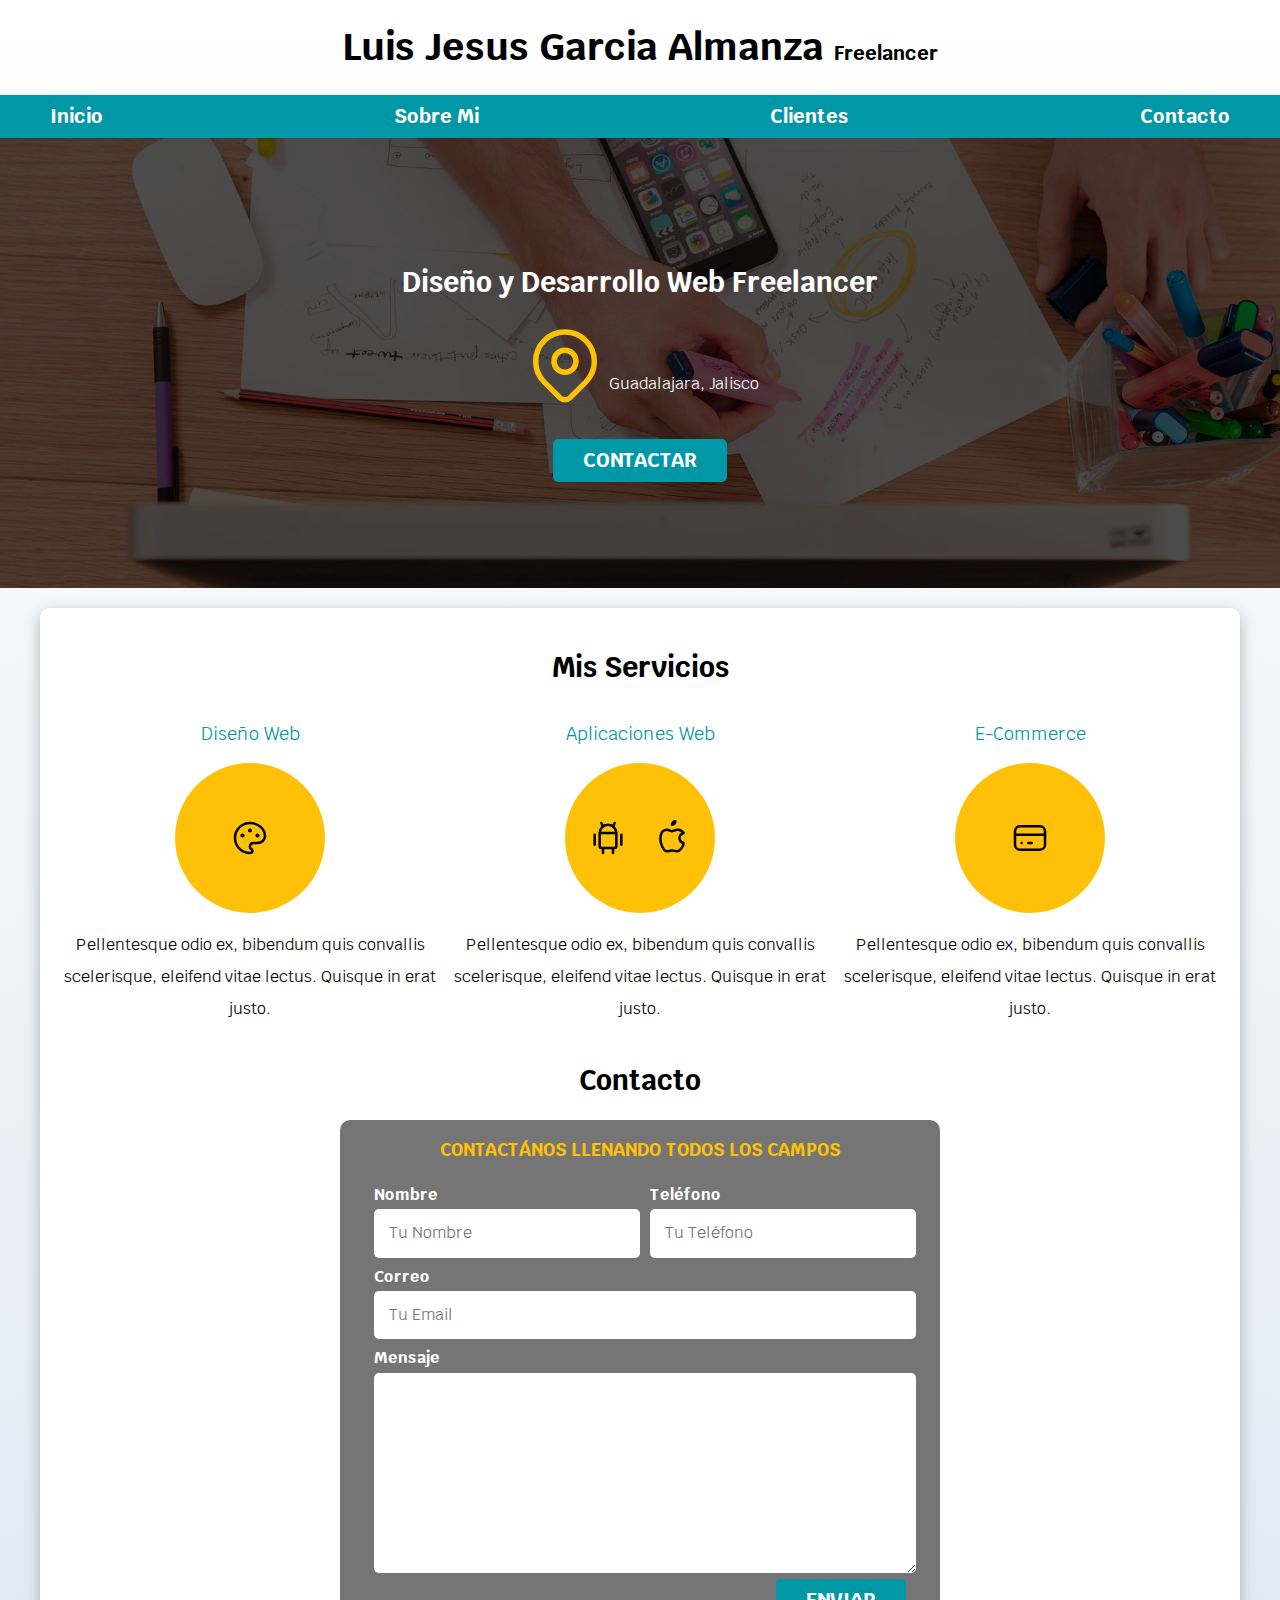
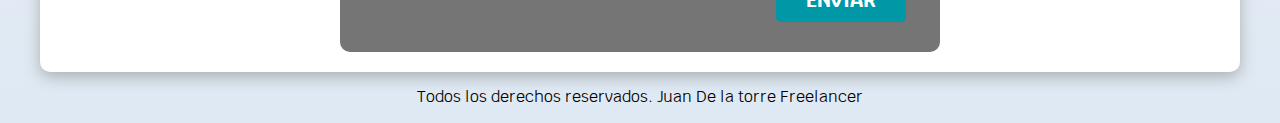
==== freelancer/index.html @ 361d4752 "Add files via upload" ====
<!DOCTYPE html>
<html lang="en">
<head>
    <meta charset="UTF-8">
    <meta name="viewport" content="width=device-width, initial-scale=1.0">
    <title>Diseñador Freelancer</title>
    <link rel="preload" href="css/normalize.css" as="style">
    <link rel="stylesheet" href="css/normalize.css">
    <link href="https://fonts.googleapis.com/css2?family=Krub:wght@400;700&display=swap" rel="stylesheet">
    <link rel="preload" href="css/styles.css" as="style">
    <link href="css/styles.css" rel="stylesheet">
</head>
<body>
    <header>
        <h1 class="titulo">Luis Jesus Garcia Almanza <span>Freelancer</span></h1>
    </header>

    <div class="nav-bg">
        <nav class="navegacion-principal contenedor">
            <a href="#">Inicio</a>
            <a href="#">Sobre Mi</a>
            <a href="#">Clientes</a>
            <a href="#">Contacto</a>
        </nav>
    </div>
    
    <section class="hero">
        <div class="contenido-hero">
            <h2>Diseño y Desarrollo Web <span> Freelancer</span></h2> 
            <div class="ubicacion">
                <svg xmlns="http://www.w3.org/2000/svg" class="icon icon-tabler icon-tabler-map-pin" width="88" height="88" viewBox="0 0 24 24" stroke-width="1.5" stroke="#FFC107" fill="none" stroke-linecap="round" stroke-linejoin="round">
                    <path stroke="none" d="M0 0h24v24H0z"/>
                    <circle cx="12" cy="11" r="3" />
                    <path d="M17.657 16.657L13.414 20.9a1.998 1.998 0 0 1 -2.827 0l-4.244-4.243a8 8 0 1 1 11.314 0z" />
                </svg>
                <p>Guadalajara, Jalisco</p>
            </div>
            <a class="boton" href="#">Contactar</a>
        </div> <!-- .contenido-hero --> 
    </section>
    
    <main class="contenedor sombra">
        <h2>Mis Servicios</h2>

        <div class="servicios">
            <section class="servicio">
                <h3>Diseño Web</h3>
                <div class="iconos">
                    <svg xmlns="http://www.w3.org/2000/svg" class="icon icon-tabler icon-tabler-palette" width="40" height="40" viewBox="0 0 24 24" stroke-width="1.5" stroke="#000000" fill="none" stroke-linecap="round" stroke-linejoin="round">
                        <path stroke="none" d="M0 0h24v24H0z"/>
                        <path d="M12 21a9 9 0 1 1 0 -18a9 8 0 0 1 9 8a4.5 4 0 0 1 -4.5 4h-2.5a2 2 0 0 0 -1 3.75a1.3 1.3 0 0 1 -1 2.25" />
                        <circle cx="7.5" cy="10.5" r=".5" fill="currentColor" />
                        <circle cx="12" cy="7.5" r=".5" fill="currentColor" />
                        <circle cx="16.5" cy="10.5" r=".5" fill="currentColor" />
                    </svg>
                </div>
                <p> Pellentesque odio ex, bibendum quis convallis scelerisque, eleifend vitae lectus. Quisque in erat justo. </p>
            </section>
        
            <section class="servicio">
                <h3>Aplicaciones Web</h3>
                <div class="iconos">
                    <svg xmlns="http://www.w3.org/2000/svg" class="icon icon-tabler icon-tabler-brand-android" width="40" height="40" viewBox="0 0 24 24" stroke-width="1.5" stroke="#000000" fill="none" stroke-linecap="round" stroke-linejoin="round">
                        <path stroke="none" d="M0 0h24v24H0z"/>
                        <line x1="4" y1="10" x2="4" y2="16" />
                        <line x1="20" y1="10" x2="20" y2="16" />
                        <path d="M7 9h10v8a1 1 0 0 1 -1 1h-8a1 1 0 0 1 -1 -1v-8a5 5 0 0 1 10 0" />
                        <line x1="8" y1="3" x2="9" y2="5" />
                        <line x1="16" y1="3" x2="15" y2="5" />
                        <line x1="9" y1="18" x2="9" y2="21" />
                        <line x1="15" y1="18" x2="15" y2="21" />
                    </svg>

                    <svg xmlns="http://www.w3.org/2000/svg" class="icon icon-tabler icon-tabler-brand-apple" width="40" height="40" viewBox="0 0 24 24" stroke-width="1.5" stroke="#000000" fill="none" stroke-linecap="round" stroke-linejoin="round">
                        <path stroke="none" d="M0 0h24v24H0z"/>
                        <path d="M9 7c-3 0-4 3-4 5.5 0 3 2 7.5 4 7.5 1.088-.046 1.679-.5 3-.5 1.312 0 1.5.5 3 .5s4-3 4-5c-.028-.01-2.472-.403-2.5-3-.019-2.17 2.416-2.954 2.5-3-1.023-1.492-2.951-1.963-3.5-2-1.433-.111-2.83 1-3.5 1-.68 0-1.9-1-3-1z" />
                        <path d="M12 4a2 2 0 0 0 2 -2a2 2 0 0 0 -2 2" />
                    </svg>
                </div>
                <p> Pellentesque odio ex, bibendum quis convallis scelerisque, eleifend vitae lectus. Quisque in erat justo. </p>
            </section>

            <section class="servicio">
                <h3>E-Commerce</h3>
                <div class="iconos">
                    <svg xmlns="http://www.w3.org/2000/svg" class="icon icon-tabler icon-tabler-credit-card" width="40" height="40" viewBox="0 0 24 24" stroke-width="1.5" stroke="#000000" fill="none" stroke-linecap="round" stroke-linejoin="round">
                        <path stroke="none" d="M0 0h24v24H0z"/>
                        <rect x="3" y="5" width="18" height="14" rx="3" />
                        <line x1="3" y1="10" x2="21" y2="10" />
                        <line x1="7" y1="15" x2="7.01" y2="15" />
                        <line x1="11" y1="15" x2="13" y2="15" />
                    </svg>
                </div>
                <p> Pellentesque odio ex, bibendum quis convallis scelerisque, eleifend vitae lectus. Quisque in erat justo. </p>
            </section>
        </div> <!--.servicios-->
    
        <section>
            <h2>Contacto</h2>

            <form class="formulario">
                <fieldset>
                    <legend>Contactános llenando todos los campos</legend>

                    <div class="contenedor-campos">
                        <div class="campo">
                            <label>Nombre</label>
                            <input class="input-text" type="text" placeholder="Tu Nombre">
                        </div>

                        <div class="campo">
                            <label>Teléfono</label>
                            <input class="input-text" type="tel" placeholder="Tu Teléfono">
                        </div>

                        <div class="campo">
                            <label>Correo</label>
                            <input class="input-text" type="email" placeholder="Tu Email">
                        </div>
                
                        <div class="campo">
                            <label>Mensaje</label>
                            <textarea class="input-text"></textarea>
                        </div>
                    </div> <!-- .contenedor-campos -->

                    <div class="alinear-derecha flex">
                        <input class="boton w-sm-100" type="submit" value="Enviar">
                    </div>
                </fieldset>
            </form>
        </section>

    </main>
    
    <footer class="footer">
        <p>Todos los derechos reservados. Juan De la torre Freelancer</p>
    </footer>



</body>
</html>
---- freelancer/css/styles.css ----
:root {
    --blanco: #ffffff;
    --oscuro: #212121;
    --primario: #FFC107;
    --secundario: #0097A7;
    --gris: #757575;
    --grisClaro: #DFE9F3;
}
/*  Globales **/
html {
    font-size: 62.5%;
    box-sizing: border-box; /* Hack para Box Model **/
    scroll-snap-type: y mandatory;
}
/** Scroll Snap**/
.servicios,
.navegacion-principal,
.formulario {
    scroll-snap-align: center;
    scroll-snap-stop: always;
}

*, *:before, *:after {
    box-sizing: inherit;
}
body {
    font-size: 16px; /* 1rem = 10px */
    font-family: 'Krub', sans-serif;
    background-image: linear-gradient(to top, var(--grisClaro) 0%, var(--blanco) 100% );
}
.contenedor {
    max-width: 120rem;
    margin: 0 auto;
}
.boton {
    background-color: var(--secundario);
    color: var(--blanco);
    padding: 1rem 3rem;
    margin-top: 3rem;
    font-size: 2rem;
    text-decoration: none;
    text-transform: uppercase;
    font-weight: bold;
    border-radius: .5rem;
    width: 90%;
    text-align: center;
    border: none;
}
@media (min-width: 768px) {
    .boton {
        width: auto;
    }
}
.boton:hover {
    cursor: pointer;
}

.sombra {
    box-shadow: 0px 5px 15px 0px rgba(112,112,112,0.48);
    background-color: var(--blanco);
    padding: 2rem;
    border-radius: 1rem;
}

/* Tipografia */
h1 {
    font-size: 3.8rem;
}
h2 {
    font-size: 2.8rem;
}
h3 {
    font-size: 1.8rem;
}
h1,h2,h3 {
    text-align: center;
}


/* Titulos */
.titulo span {
    font-size: 2rem;
}

/** Utilidades **/
.w-sm-100 {
    width: 100%;
}
@media (min-width: 768px) {
    .w-sm-100 {
        width: auto;
    }
}
.flex {
    display: flex;
}
.alinear-derecha {
    justify-content: flex-end;
}

/* Navegacion Principal */
.nav-bg {
    background-color: var(--secundario);
}
.navegacion-principal {
    display: flex;
    flex-direction: column;
}
@media (min-width: 768px) {
    .navegacion-principal {
        flex-direction: row;
        justify-content: space-between;
    }
}

.navegacion-principal a {
    display: block;
    text-align: center;
    color: var(--blanco);
    text-decoration: none;
    font-size: 2rem;
    font-weight: 700;
    padding: 1rem;
}
.navegacion-principal a:hover {
    background-color: var(--primario);
    color: var(--oscuro);
}

/* Hero */
.hero {
    background-image: url(../img/hero.jpg);
    background-repeat: no-repeat;
    background-size: cover;
    height: 450px;
    position: relative;
    margin-bottom: 2rem;
}
.contenido-hero {
    position: absolute;
    background-color: rgba( 0,0,0, .7 ); /** Anterior **/
    background-color: rgb( 0 0 0 / 70% );
    width: 100%;
    height: 100%;

    display: flex;
    flex-direction: column;
    align-items: center;
    justify-content: center;

}
.contenido-hero h2, 
.contenido-hero p {
    color: var(--blanco);
}
.contenido-hero .ubicacion {
    display: flex;
    align-items: flex-end;
}



/** Servicios **/
@media (min-width: 768px) {
    .servicios {
        display: grid;
        grid-template-columns: repeat(3, 1fr);
        column-gap: 1rem;
    }
}

.servicio {
    display: flex;
    flex-direction: column;
    align-items: center;
}
.servicio h3 {
    color: var(--secundario);
    font-weight: normal;
}
.servicio p {
    line-height: 2;
    text-align: center;
}
.servicio .iconos {
    height: 15rem;
    width: 15rem;
    background-color: var(--primario);
    border-radius: 50%;
    display: flex;
    justify-content: space-evenly;
    align-items: center;
}

/** Contacto **/
.formulario {
    background-color: var(--gris);
    width: min( 60rem, 100% ); /** Utilizar el valor más pequeño **/
    margin: 0 auto;
    padding: 2rem;
    border-radius: 1rem;
}

.formulario fieldset {
    border: none;
}
.formulario legend {
    text-align: center;
    font-size: 1.8rem;
    text-transform: uppercase;
    font-weight: 700;
    margin-bottom: 2rem;
    color: var(--primario);
}

@media (min-width: 768px) {
    .contenedor-campos {
        display: grid;
        grid-template-columns: 50% 50%;
        grid-template-rows: auto auto 20rem ;
        column-gap: 1rem;
    }

    .campo:nth-child(3),
    .campo:nth-child(4) {
        grid-column: 1 / 3;
    }
}
.campo {
    margin-bottom: 1rem;
}
.campo label {
    color: var(--blanco);
    font-weight: bold;
    margin-bottom: .5rem;
    display: block;
}
.campo textarea {
    height: 20rem;
}

.input-text {
    width: 100%;
    border: none;
    padding: 1.5rem;
    border-radius: .5rem;
}

/** Footer **/
.footer {
    text-align: center;
}
---- freelancer/css/styles.css ----
:root {
    --blanco: #ffffff;
    --oscuro: #212121;
    --primario: #FFC107;
    --secundario: #0097A7;
    --gris: #757575;
    --grisClaro: #DFE9F3;
}
/*  Globales **/
html {
    font-size: 62.5%;
    box-sizing: border-box; /* Hack para Box Model **/
    scroll-snap-type: y mandatory;
}
/** Scroll Snap**/
.servicios,
.navegacion-principal,
.formulario {
    scroll-snap-align: center;
    scroll-snap-stop: always;
}

*, *:before, *:after {
    box-sizing: inherit;
}
body {
    font-size: 16px; /* 1rem = 10px */
    font-family: 'Krub', sans-serif;
    background-image: linear-gradient(to top, var(--grisClaro) 0%, var(--blanco) 100% );
}
.contenedor {
    max-width: 120rem;
    margin: 0 auto;
}
.boton {
    background-color: var(--secundario);
    color: var(--blanco);
    padding: 1rem 3rem;
    margin-top: 3rem;
    font-size: 2rem;
    text-decoration: none;
    text-transform: uppercase;
    font-weight: bold;
    border-radius: .5rem;
    width: 90%;
    text-align: center;
    border: none;
}
@media (min-width: 768px) {
    .boton {
        width: auto;
    }
}
.boton:hover {
    cursor: pointer;
}

.sombra {
    box-shadow: 0px 5px 15px 0px rgba(112,112,112,0.48);
    background-color: var(--blanco);
    padding: 2rem;
    border-radius: 1rem;
}

/* Tipografia */
h1 {
    font-size: 3.8rem;
}
h2 {
    font-size: 2.8rem;
}
h3 {
    font-size: 1.8rem;
}
h1,h2,h3 {
    text-align: center;
}


/* Titulos */
.titulo span {
    font-size: 2rem;
}

/** Utilidades **/
.w-sm-100 {
    width: 100%;
}
@media (min-width: 768px) {
    .w-sm-100 {
        width: auto;
    }
}
.flex {
    display: flex;
}
.alinear-derecha {
    justify-content: flex-end;
}

/* Navegacion Principal */
.nav-bg {
    background-color: var(--secundario);
}
.navegacion-principal {
    display: flex;
    flex-direction: column;
}
@media (min-width: 768px) {
    .navegacion-principal {
        flex-direction: row;
        justify-content: space-between;
    }
}

.navegacion-principal a {
    display: block;
    text-align: center;
    color: var(--blanco);
    text-decoration: none;
    font-size: 2rem;
    font-weight: 700;
    padding: 1rem;
}
.navegacion-principal a:hover {
    background-color: var(--primario);
    color: var(--oscuro);
}

/* Hero */
.hero {
    background-image: url(../img/hero.jpg);
    background-repeat: no-repeat;
    background-size: cover;
    height: 450px;
    position: relative;
    margin-bottom: 2rem;
}
.contenido-hero {
    position: absolute;
    background-color: rgba( 0,0,0, .7 ); /** Anterior **/
    background-color: rgb( 0 0 0 / 70% );
    width: 100%;
    height: 100%;

    display: flex;
    flex-direction: column;
    align-items: center;
    justify-content: center;

}
.contenido-hero h2, 
.contenido-hero p {
    color: var(--blanco);
}
.contenido-hero .ubicacion {
    display: flex;
    align-items: flex-end;
}



/** Servicios **/
@media (min-width: 768px) {
    .servicios {
        display: grid;
        grid-template-columns: repeat(3, 1fr);
        column-gap: 1rem;
    }
}

.servicio {
    display: flex;
    flex-direction: column;
    align-items: center;
}
.servicio h3 {
    color: var(--secundario);
    font-weight: normal;
}
.servicio p {
    line-height: 2;
    text-align: center;
}
.servicio .iconos {
    height: 15rem;
    width: 15rem;
    background-color: var(--primario);
    border-radius: 50%;
    display: flex;
    justify-content: space-evenly;
    align-items: center;
}

/** Contacto **/
.formulario {
    background-color: var(--gris);
    width: min( 60rem, 100% ); /** Utilizar el valor más pequeño **/
    margin: 0 auto;
    padding: 2rem;
    border-radius: 1rem;
}

.formulario fieldset {
    border: none;
}
.formulario legend {
    text-align: center;
    font-size: 1.8rem;
    text-transform: uppercase;
    font-weight: 700;
    margin-bottom: 2rem;
    color: var(--primario);
}

@media (min-width: 768px) {
    .contenedor-campos {
        display: grid;
        grid-template-columns: 50% 50%;
        grid-template-rows: auto auto 20rem ;
        column-gap: 1rem;
    }

    .campo:nth-child(3),
    .campo:nth-child(4) {
        grid-column: 1 / 3;
    }
}
.campo {
    margin-bottom: 1rem;
}
.campo label {
    color: var(--blanco);
    font-weight: bold;
    margin-bottom: .5rem;
    display: block;
}
.campo textarea {
    height: 20rem;
}

.input-text {
    width: 100%;
    border: none;
    padding: 1.5rem;
    border-radius: .5rem;
}

/** Footer **/
.footer {
    text-align: center;
}
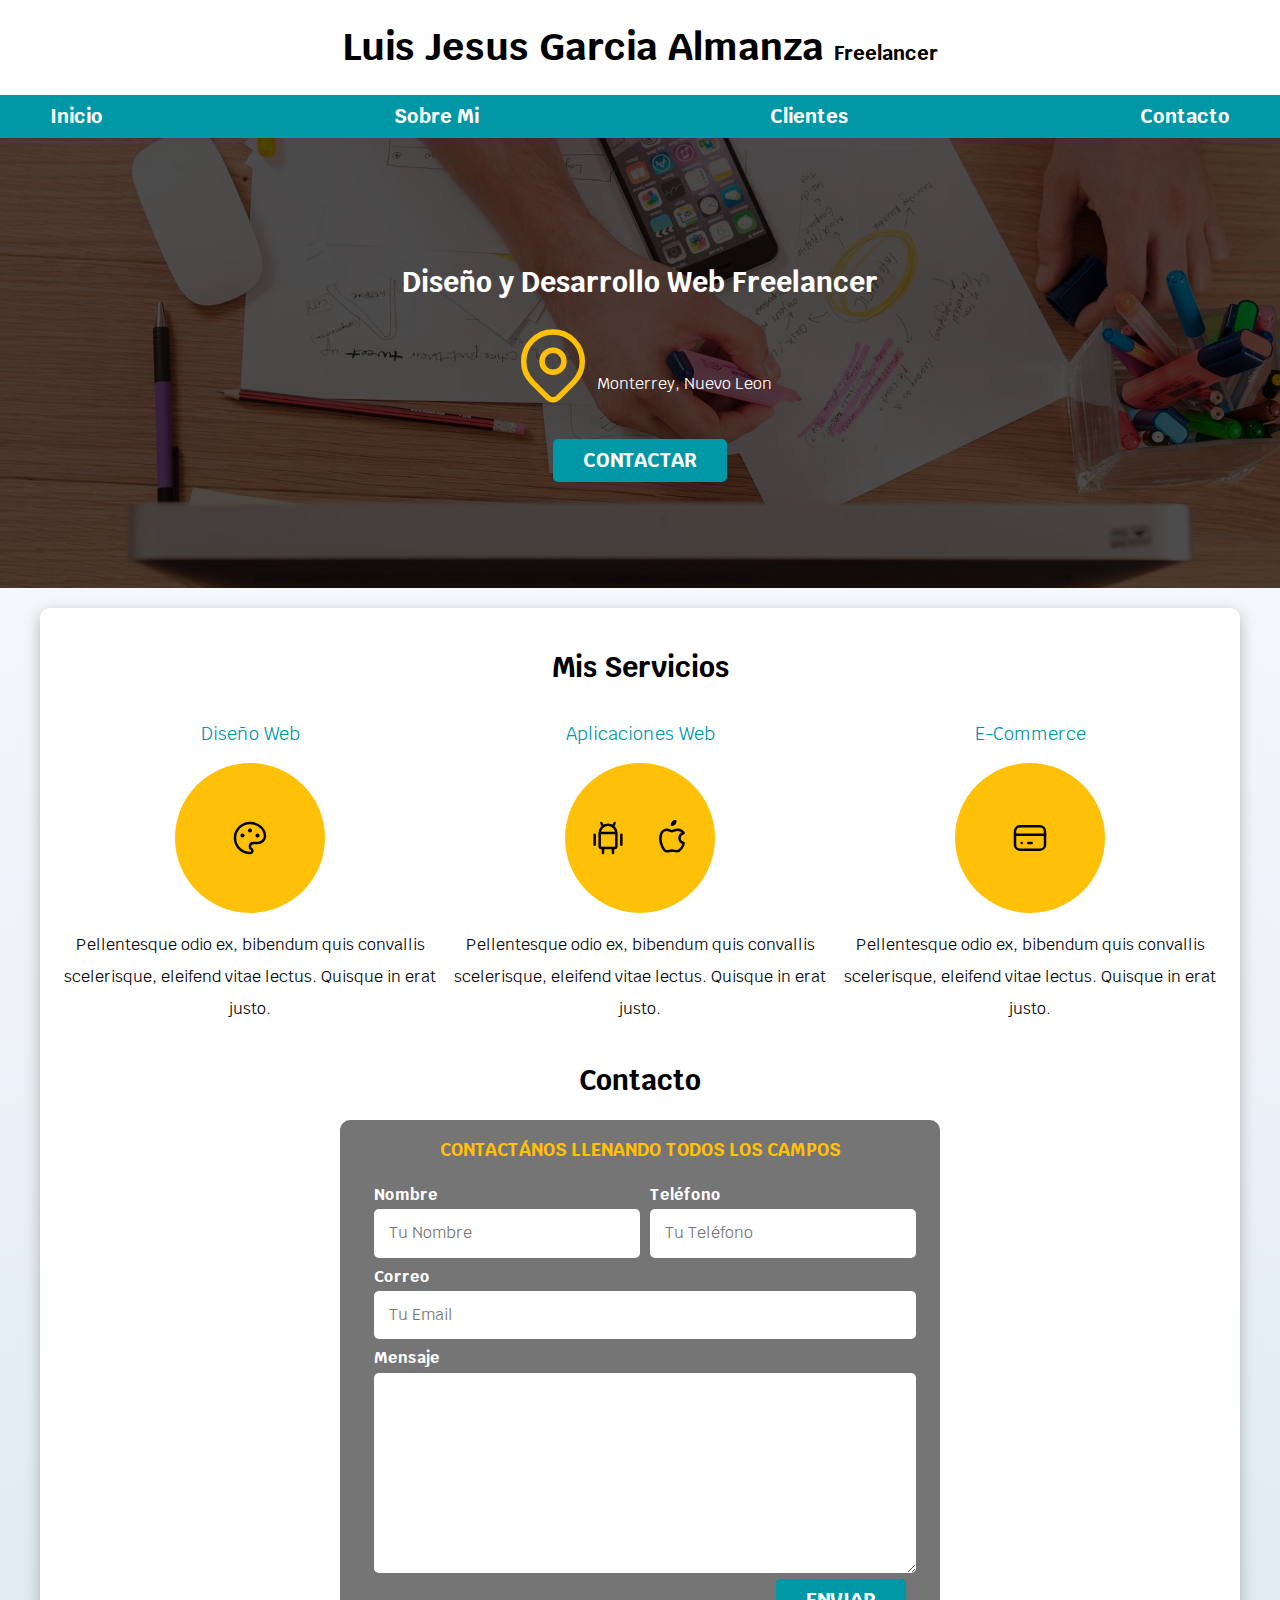
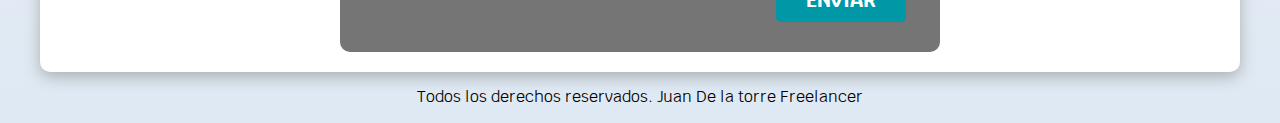
==== commit a9b97a62: "nueva implementacion de correo" ====
--- a/freelancer/index.html
+++ b/freelancer/index.html
@@ -33,7 +33,7 @@
                     <circle cx="12" cy="11" r="3" />
                     <path d="M17.657 16.657L13.414 20.9a1.998 1.998 0 0 1 -2.827 0l-4.244-4.243a8 8 0 1 1 11.314 0z" />
                 </svg>
-                <p>Guadalajara, Jalisco</p>
+                <p>Monterrey, Nuevo Leon</p>
             </div>
             <a class="boton" href="#">Contactar</a>
         </div> <!-- .contenido-hero --> 
@@ -98,41 +98,43 @@
         <section>
             <h2>Contacto</h2>
 
-            <form class="formulario">
+            <form class="formulario" id="contactForm">
                 <fieldset>
                     <legend>Contactános llenando todos los campos</legend>
-
+            
                     <div class="contenedor-campos">
                         <div class="campo">
                             <label>Nombre</label>
-                            <input class="input-text" type="text" placeholder="Tu Nombre">
+                            <input class="input-text" id="name" type="text" placeholder="Tu Nombre" required>
                         </div>
-
+            
                         <div class="campo">
                             <label>Teléfono</label>
-                            <input class="input-text" type="tel" placeholder="Tu Teléfono">
+                            <input class="input-text" id="number" type="tel" placeholder="Tu Teléfono" required>
                         </div>
-
+            
                         <div class="campo">
                             <label>Correo</label>
-                            <input class="input-text" type="email" placeholder="Tu Email">
+                            <input class="input-text" id="email" type="email" placeholder="Tu Email" required>
                         </div>
-                
+            
                         <div class="campo">
                             <label>Mensaje</label>
-                            <textarea class="input-text"></textarea>
+                            <textarea class="input-text" id="message" required></textarea>
                         </div>
                     </div> <!-- .contenedor-campos -->
-
+            
                     <div class="alinear-derecha flex">
                         <input class="boton w-sm-100" type="submit" value="Enviar">
                     </div>
                 </fieldset>
             </form>
+            
         </section>
 
     </main>
     
+    <script src="script1.js"></script>
     <footer class="footer">
         <p>Todos los derechos reservados. Juan De la torre Freelancer</p>
     </footer>
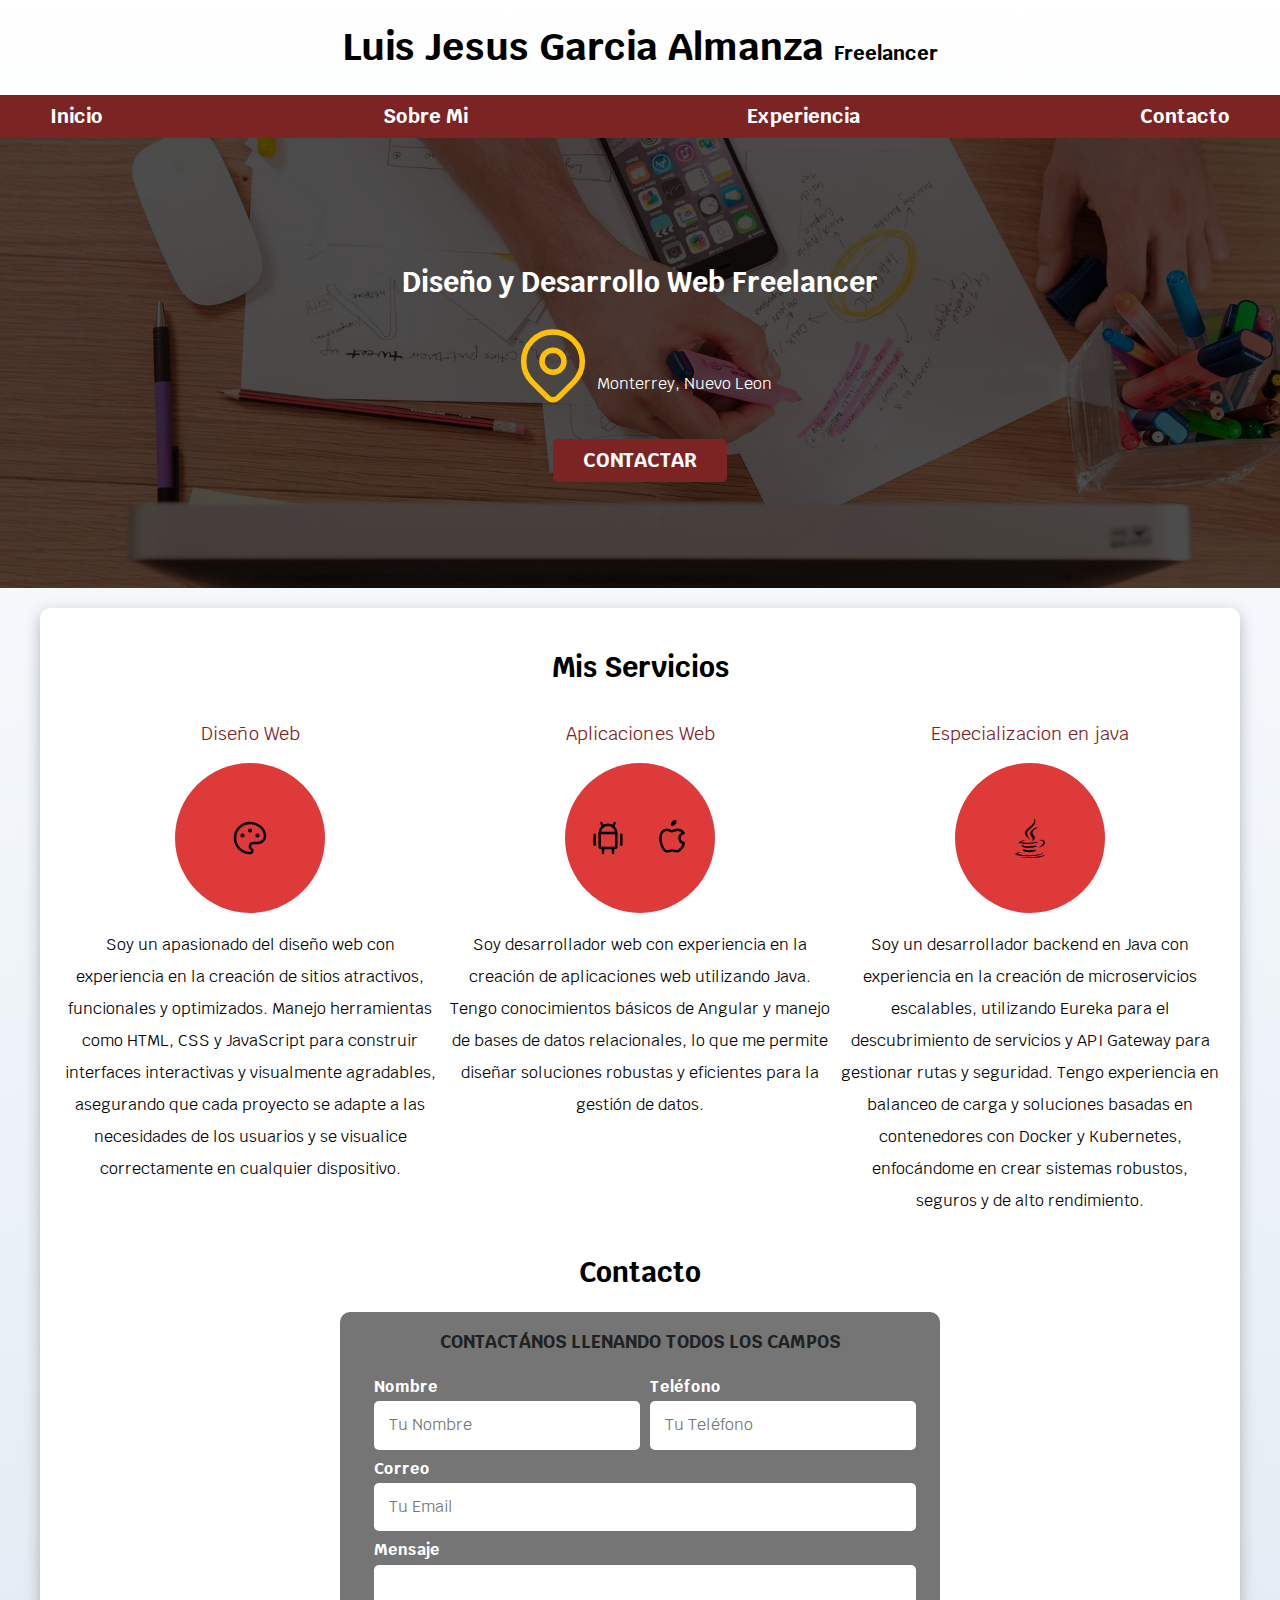
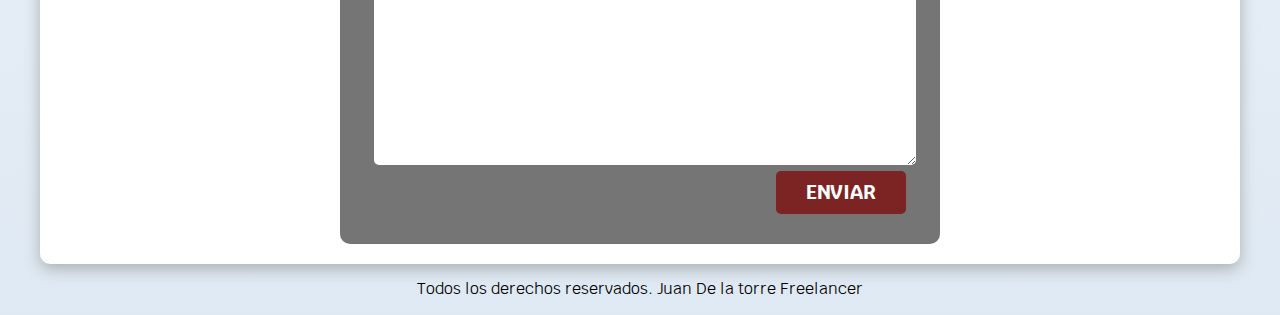
==== commit c95b8b44: "alteracion de estilos y creacion de nuevos archivos" ====
--- a/freelancer/index.html
+++ b/freelancer/index.html
@@ -6,21 +6,22 @@
     <title>Diseñador Freelancer</title>
     <link rel="preload" href="css/normalize.css" as="style">
     <link rel="stylesheet" href="css/normalize.css">
+    <link href="https://cdnjs.cloudflare.com/ajax/libs/font-awesome/6.0.0-beta3/css/all.min.css" rel="stylesheet">
     <link href="https://fonts.googleapis.com/css2?family=Krub:wght@400;700&display=swap" rel="stylesheet">
     <link rel="preload" href="css/styles.css" as="style">
     <link href="css/styles.css" rel="stylesheet">
 </head>
 <body>
     <header>
-        <h1 class="titulo">Luis Jesus Garcia Almanza <span>Freelancer</span></h1>
+        <h1 class="titulo logo">Luis Jesus Garcia Almanza <span>Freelancer</span></h1>
     </header>
 
     <div class="nav-bg">
         <nav class="navegacion-principal contenedor">
-            <a href="#">Inicio</a>
-            <a href="#">Sobre Mi</a>
-            <a href="#">Clientes</a>
-            <a href="#">Contacto</a>
+            <a href="index.html">Inicio</a>
+            <a href="SobreMi.html">Sobre Mi</a>
+            <a href="Experiencia.html">Experiencia</a>
+            <a href="Contacto.html">Contacto</a>
         </nav>
     </div>
     
@@ -35,7 +36,7 @@
                 </svg>
                 <p>Monterrey, Nuevo Leon</p>
             </div>
-            <a class="boton" href="#">Contactar</a>
+            <a class="boton" onclick="scrollToSection()">Contactar</a>
         </div> <!-- .contenido-hero --> 
     </section>
     
@@ -54,7 +55,7 @@
                         <circle cx="16.5" cy="10.5" r=".5" fill="currentColor" />
                     </svg>
                 </div>
-                <p> Pellentesque odio ex, bibendum quis convallis scelerisque, eleifend vitae lectus. Quisque in erat justo. </p>
+                <p> Soy un apasionado del diseño web con experiencia en la creación de sitios atractivos, funcionales y optimizados. Manejo herramientas como HTML, CSS y JavaScript para construir interfaces interactivas y visualmente agradables, asegurando que cada proyecto se adapte a las necesidades de los usuarios y se visualice correctamente en cualquier dispositivo.</p>
             </section>
         
             <section class="servicio">
@@ -77,21 +78,17 @@
                         <path d="M12 4a2 2 0 0 0 2 -2a2 2 0 0 0 -2 2" />
                     </svg>
                 </div>
-                <p> Pellentesque odio ex, bibendum quis convallis scelerisque, eleifend vitae lectus. Quisque in erat justo. </p>
+                <p> Soy desarrollador web con experiencia en la creación de aplicaciones web utilizando Java. Tengo conocimientos básicos de Angular y manejo de bases de datos relacionales, lo que me permite diseñar soluciones robustas y eficientes para la gestión de datos.</p>
             </section>
 
             <section class="servicio">
-                <h3>E-Commerce</h3>
+                <h3>Especializacion en java</h3>
                 <div class="iconos">
-                    <svg xmlns="http://www.w3.org/2000/svg" class="icon icon-tabler icon-tabler-credit-card" width="40" height="40" viewBox="0 0 24 24" stroke-width="1.5" stroke="#000000" fill="none" stroke-linecap="round" stroke-linejoin="round">
-                        <path stroke="none" d="M0 0h24v24H0z"/>
-                        <rect x="3" y="5" width="18" height="14" rx="3" />
-                        <line x1="3" y1="10" x2="21" y2="10" />
-                        <line x1="7" y1="15" x2="7.01" y2="15" />
-                        <line x1="11" y1="15" x2="13" y2="15" />
-                    </svg>
+                    <i class="fab fa-java" style="font-size: 40px; color: black;"></i>
                 </div>
-                <p> Pellentesque odio ex, bibendum quis convallis scelerisque, eleifend vitae lectus. Quisque in erat justo. </p>
+                
+                
+                <p> Soy un desarrollador backend en Java con experiencia en la creación de microservicios escalables, utilizando Eureka para el descubrimiento de servicios y API Gateway para gestionar rutas y seguridad. Tengo experiencia en balanceo de carga y soluciones basadas en contenedores con Docker y Kubernetes, enfocándome en crear sistemas robustos, seguros y de alto rendimiento.</p>
             </section>
         </div> <!--.servicios-->
     
--- a/freelancer/css/styles.css
+++ b/freelancer/css/styles.css
@@ -1,8 +1,8 @@
 :root {
     --blanco: #ffffff;
     --oscuro: #212121;
-    --primario: #FFC107;
-    --secundario: #0097A7;
+    --primario: #df3a3a;
+    --secundario: #7c2424;
     --gris: #757575;
     --grisClaro: #DFE9F3;
 }
@@ -15,7 +15,7 @@
 /** Scroll Snap**/
 .servicios,
 .navegacion-principal,
-.formulario {
+.formulario, .sobreMi {
     scroll-snap-align: center;
     scroll-snap-stop: always;
 }
@@ -31,6 +31,15 @@
 .contenedor {
     max-width: 120rem;
     margin: 0 auto;
+}
+.logo {
+    animation: blink 3s linear infinite;
+}
+
+@keyframes blink {
+    0% { opacity: 1; }
+    50% { opacity: 0; }
+    100% { opacity: 1; }
 }
 .boton {
     background-color: var(--secundario);
@@ -210,7 +219,7 @@
     text-transform: uppercase;
     font-weight: 700;
     margin-bottom: 2rem;
-    color: var(--primario);
+    color: var(--oscuro);
 }
 
 @media (min-width: 768px) {
@@ -249,4 +258,75 @@
 /** Footer **/
 .footer {
     text-align: center;
+}
+
+.about-section {
+    max-width: 900px;
+    margin: 50px auto;
+    padding: 20px;
+    background: #fff;
+    border-radius: 8px;
+    box-shadow: 0 4px 10px rgba(0, 0, 0, 0.1);
+}
+
+.about-title {
+    font-size: 2rem;
+    margin-bottom: 20px;
+    text-align: center;
+    color: #444;
+}
+
+.about-content {
+    display: flex;
+    flex-wrap: wrap;
+    align-items: center;
+    justify-content: space-between;
+}
+
+.about-text {
+    flex: 1 1 60%;
+    padding: 10px 20px;
+}
+
+.about-text p {
+    margin: 10px 0;
+}
+
+.about-photo {
+    flex: 1 1 30%;
+    text-align: center;
+}
+
+.about-photo img {
+    max-width: 100%;
+    border-radius: 50%;
+    box-shadow: 0 4px 8px rgba(0, 0, 0, 0.1);
+}
+
+.skills {
+    margin-top: 20px;
+}
+
+.skills h3 {
+    font-size: 1.5rem;
+    margin-bottom: 10px;
+    color: #444;
+}
+
+.skills ul {
+    list-style: none;
+    padding: 0;
+}
+
+.skills ul li {
+    margin: 5px 0;
+    padding: 5px;
+    background: #f0f0f0;
+    border-radius: 5px;
+    display: inline-block;
+}
+
+.universidad {
+    display: flex;
+    align-items: center;
 }--- a/freelancer/css/styles.css
+++ b/freelancer/css/styles.css
@@ -1,8 +1,8 @@
 :root {
     --blanco: #ffffff;
     --oscuro: #212121;
-    --primario: #FFC107;
-    --secundario: #0097A7;
+    --primario: #df3a3a;
+    --secundario: #7c2424;
     --gris: #757575;
     --grisClaro: #DFE9F3;
 }
@@ -15,7 +15,7 @@
 /** Scroll Snap**/
 .servicios,
 .navegacion-principal,
-.formulario {
+.formulario, .sobreMi {
     scroll-snap-align: center;
     scroll-snap-stop: always;
 }
@@ -31,6 +31,15 @@
 .contenedor {
     max-width: 120rem;
     margin: 0 auto;
+}
+.logo {
+    animation: blink 3s linear infinite;
+}
+
+@keyframes blink {
+    0% { opacity: 1; }
+    50% { opacity: 0; }
+    100% { opacity: 1; }
 }
 .boton {
     background-color: var(--secundario);
@@ -210,7 +219,7 @@
     text-transform: uppercase;
     font-weight: 700;
     margin-bottom: 2rem;
-    color: var(--primario);
+    color: var(--oscuro);
 }
 
 @media (min-width: 768px) {
@@ -249,4 +258,75 @@
 /** Footer **/
 .footer {
     text-align: center;
+}
+
+.about-section {
+    max-width: 900px;
+    margin: 50px auto;
+    padding: 20px;
+    background: #fff;
+    border-radius: 8px;
+    box-shadow: 0 4px 10px rgba(0, 0, 0, 0.1);
+}
+
+.about-title {
+    font-size: 2rem;
+    margin-bottom: 20px;
+    text-align: center;
+    color: #444;
+}
+
+.about-content {
+    display: flex;
+    flex-wrap: wrap;
+    align-items: center;
+    justify-content: space-between;
+}
+
+.about-text {
+    flex: 1 1 60%;
+    padding: 10px 20px;
+}
+
+.about-text p {
+    margin: 10px 0;
+}
+
+.about-photo {
+    flex: 1 1 30%;
+    text-align: center;
+}
+
+.about-photo img {
+    max-width: 100%;
+    border-radius: 50%;
+    box-shadow: 0 4px 8px rgba(0, 0, 0, 0.1);
+}
+
+.skills {
+    margin-top: 20px;
+}
+
+.skills h3 {
+    font-size: 1.5rem;
+    margin-bottom: 10px;
+    color: #444;
+}
+
+.skills ul {
+    list-style: none;
+    padding: 0;
+}
+
+.skills ul li {
+    margin: 5px 0;
+    padding: 5px;
+    background: #f0f0f0;
+    border-radius: 5px;
+    display: inline-block;
+}
+
+.universidad {
+    display: flex;
+    align-items: center;
 }